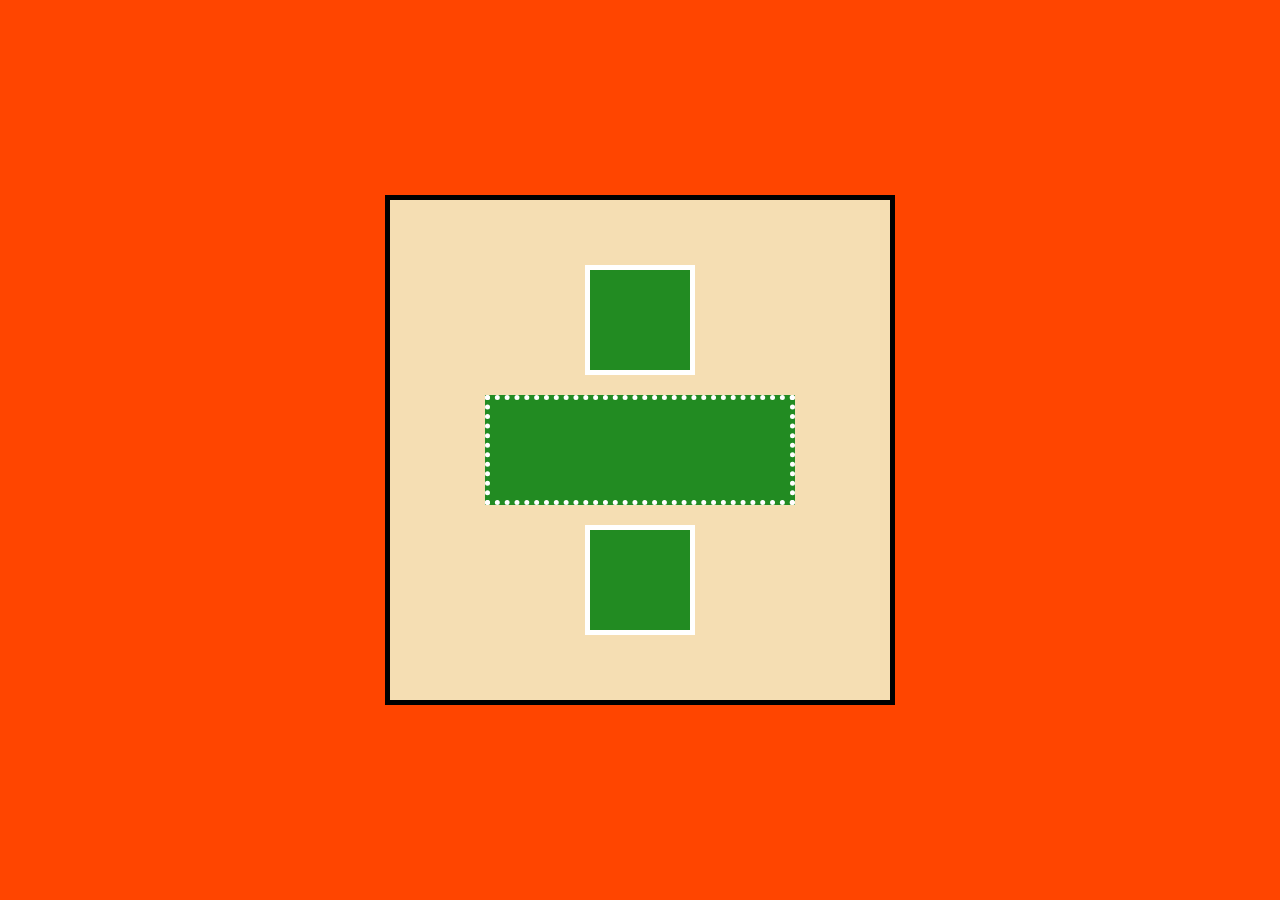
==== practic.html @ 56826aa8 "html css 코드 챌린지" ====
<!DOCTYPE html>
<html lang="en">
<head>
    <meta charset="UTF-8">
    <meta http-equiv="X-UA-Compatible" content="IE=edge">
    <meta name="viewport" content="width=device-width, initial-scale=1.0">
    <link rel="stylesheet" href="./practice2.css">
    <title>챌린지 코드</title>
</head>
<body class = "bodyColor">
    <div class = "main-box">
        <div class="main-box1"></div>
        <div class="main-box2"></div>
        <div class="main-box1"></div>
    </div>
</body>
</html>
---- practice2.css ----
.bodyColor {
    background-color: orangered;
    box-sizing: border-box;
    margin: 0px;
    display: flex;
}

.main-box {
    width: 500px;
    height: 500px;
    border: 5px solid black;
    background-color: wheat;
    display: flex;
    flex-direction: column;
    justify-content: center;
    align-items: center;
    position: absolute;
    left: 50%;
    top: 50%;

    transform: translate(-50% ,-50%);
}

.main-box1 {
    margin: 10px;
    width: 100px;
    height: 100px;
    border: 5px solid white;
    background-color: forestgreen;
    
    
}

.main-box2 {
    margin: 10px;
    width: 300px;
    height: 100px;
    border: 5px dotted white;
    background-color: forestgreen;
   
}
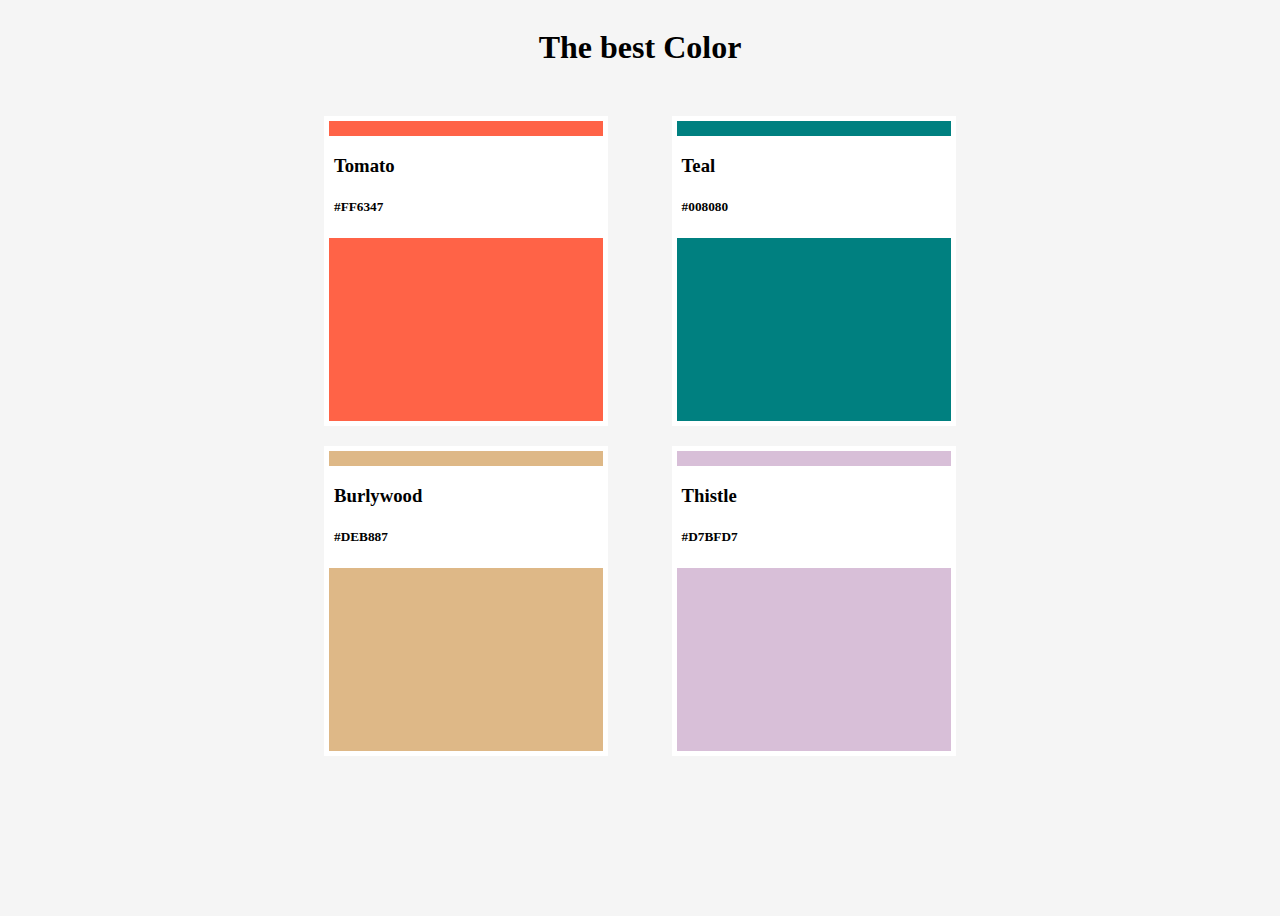
==== commit 25587a32: "코드 챌린지 html css" ====
--- a/practic.html
+++ b/practic.html
@@ -4,14 +4,44 @@
     <meta charset="UTF-8">
     <meta http-equiv="X-UA-Compatible" content="IE=edge">
     <meta name="viewport" content="width=device-width, initial-scale=1.0">
-    <link rel="stylesheet" href="./practice2.css">
-    <title>챌린지 코드</title>
+    <link rel="stylesheet" href="./practic.css">
+    <title>챌린지 코드 2</title>
 </head>
-<body class = "bodyColor">
-    <div class = "main-box">
-        <div class="main-box1"></div>
-        <div class="main-box2"></div>
-        <div class="main-box1"></div>
-    </div>
+<body>
+    <h1>The best Color</h1>
+   <section>
+        <div class="main__box">
+            <div class="main__box_color"></div>
+            <div class="main__box_text">
+                <h3>Tomato</h3>
+                <h5>#FF6347</h5>
+            </div>
+        </div>
+
+        <div class="main__box">
+            <div class="main__box_color"></div>
+            <div class="main__box_text">
+                <h3>Teal</h3>
+                <h5>#008080</h5>
+            </div>
+        </div>
+
+        <div class="main__box">
+            <div class="main__box_color"></div>
+            <div class="main__box_text">
+                <h3>Burlywood</h3>
+                <h5>#DEB887</h5>
+            </div>
+        </div>
+        
+        <div class="main__box">
+            <div class="main__box_color"></div>
+            <div class="main__box_text">
+                <h3>Thistle</h3>
+                <h5>#D7BFD7</h5>
+            </div>
+        </div>
+   </section>
+    
 </body>
 </html>--- a/practic.css
+++ b/practic.css
@@ -0,0 +1,55 @@
+body {
+    height: 100vh;
+    background-color: whitesmoke;
+    display: flex;
+    flex-direction: column;
+    align-items: center;
+}
+
+h1 {
+    margin-bottom: 50px;
+}
+
+section {
+    width: 50%;
+    margin: 0 auto;
+    display: flex;
+    justify-content: space-between;
+    flex-wrap: wrap;
+}
+
+.main__box {
+    width: 45%;
+    position: relative;
+    margin-bottom: 20px;
+}
+
+.main__box_color {
+    height: 300px;
+    border: 5px solid white;
+}
+
+.main__box:first-child .main__box_color {
+    background-color: tomato;
+}
+
+.main__box:nth-child(2) .main__box_color {
+    background-color: teal;
+}
+
+.main__box:nth-child(3) .main__box_color {
+    background-color: burlywood;
+}
+
+.main__box:last-child .main__box_color {
+    background-color: thistle;
+}
+
+.main__box_text {
+    position: absolute;
+    background-color: white;
+    width: 100%;
+    top: 20px;
+    box-sizing: border-box;
+    padding: 0px 10px;
+}